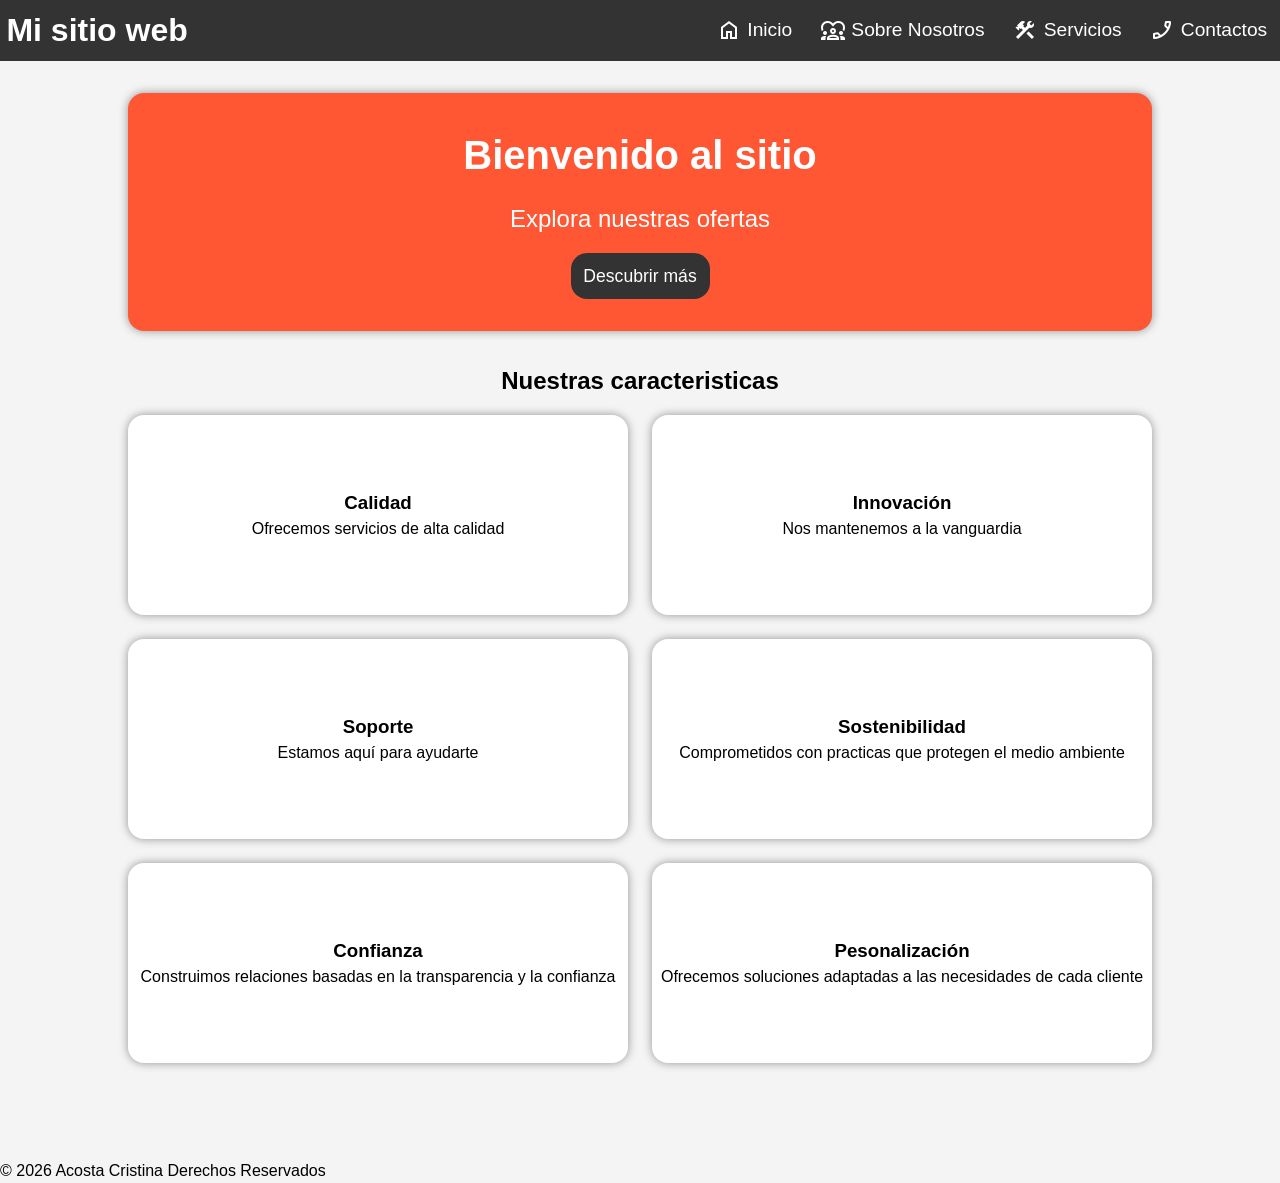
==== CSS/PFCSS/index.html @ 94db1ac9 "Header - Main" ====
<!DOCTYPE html>
<html lang="es">
<head>
    <meta charset="UTF-8">
    <link href="https://fonts.googleapis.com/css2?family=Material+Symbols+Outlined" rel="stylesheet" />
    <link rel="stylesheet" href="styles.css">
    <meta name="viewport" content="width=device-width, initial-scale=1.0">
    <title>Mi sitio Web</title>
</head>
<body>
<!--Header-->
    <header>
        <nav class="contenedor__nav">
            <h1 class="nav__title">Mi sitio web</h1>
            <ul class="nav__lista">
                <li><a href="" class="nav__links"><span class="material-symbols-outlined">home</span>Inicio</a></li>
                <li><a href="" class="nav__links"><span class="material-symbols-outlined">diversity_1</span>Sobre Nosotros</a></li>
                <li><a href="" class="nav__links"><span class="material-symbols-outlined">construction</span>Servicios</a></li>
                <li><a href="" class="nav__links"><span class="material-symbols-outlined">phone_enabled</span>Contactos</a></li>
            </ul>
        </nav>
    </header>
    <!--Main-->
    <main>
        <section class="main__banner">
            <h2 class="banner__title">Bienvenido al sitio</h2>
            <p class="banner__description">Explora nuestras ofertas</p>
            <button class="banner__button">Descubrir más</button>
        </section>
        <section class="caracteristicas__section">
            <h2 class="caracteristicas__title">Nuestras caracteristicas</h2>
            <div class="caracteristicas__container__articles">
                <article class="caracteristicas__card">
                    <h3>Calidad</h3>
                    <p>Ofrecemos servicios de alta calidad</p>
                </article>
                <article class="caracteristicas__card">
                    <h3>Innovación</h3>
                    <p>Nos mantenemos a la vanguardia</p>
                </article>
                <article class="caracteristicas__card">
                    <h3>Soporte</h3>
                    <p>Estamos aquí para ayudarte
                    </p>
                </article>
                <article class="caracteristicas__card">
                    <h3>Sostenibilidad</h3>
                    <p>Comprometidos con practicas que protegen el medio ambiente</p>
                </article>
                <article class="caracteristicas__card">
                    <h3>Confianza</h3>
                    <p>Construimos relaciones basadas en la transparencia y la confianza</p>
                </article>
                <article class="caracteristicas__card">
                    <h3>Pesonalización</h3>
                    <p>Ofrecemos soluciones adaptadas a las necesidades de cada cliente</p>
                </article>
            </div>
        </section>
    </main>
    <footer>
        <p>&copy; 2026 Acosta Cristina Derechos Reservados</p>
    </footer>
</body>
</html>
---- CSS/PFCSS/styles.css ----
*{
    margin: 0;
    padding: 0;
    box-sizing: border-box;
    font-family: "Lato",sans-serif;
 }

 :root{
    --bgColor:#f4f4f4;
    --bgColorOscuro:#333;
    --colorTexto:#fff;
    --colorTextoOscuro:#333;
    --colorBanner: #ff5733;
    --shadow: 0px 0px 10px rgba(0,0,0,0.4);
    --max-width: 2000px;
    --borderRadius:16px

 }
 body{
   background-color: var(--bgColor);
   line-height: 1.5;
 }
  /*Header*/
 header{
   background-color: var(--bgColorOscuro);
   padding: 0.4rem ;
 }
 .contenedor__nav{
   display: flex;
   color: var(--colorTexto);
   justify-content: space-between;
   align-items: center;
   max-width: var(--max-width);
   margin: 0 auto;
 }
 .nav__title{
  font-size: 2rem;
 }
 .nav__lista{
  list-style: none;
  display: flex;
  justify-content: space-around;
  align-items: center;
  gap: 1rem;
 }
 .nav__links{
  text-decoration: none;
  color: var(--colorTexto);
  display: flex;
  align-items: center;
  gap: 0.4rem;
  padding: 0.4rem;
  font-size: 1.2rem;
}
.nav__links:hover{
  transition: 0.3s ease;
  background-color: #98fc17;
  border-radius: var(--borderRadius);
}
/*Main*/
main{
  width: 80%;
  max-width: var(--max-width);
  margin: 0 auto;
  margin-top: 2rem;
}
.main__banner{
  background-color: var(--colorBanner);
  display: flex;
  flex-direction: column;
  justify-content: center;
  align-items: center;
  gap: 1rem;
  border-radius: var(--borderRadius);
  padding: 2rem 1.2rem;
  box-shadow: var(--shadow);
  color: var(--colorTexto);
}
.banner__title{
  font-size: 2.5rem;
}
.banner__description{
  font-size: 1.5rem;
}
.banner__button{
  background-color: var(--bgColorOscuro);
  color: var(--colorTexto);
  border-radius: var(--borderRadius);
  padding: 0.8rem;
  font-size: 1.1rem;
  border: none;
}
.banner__button:hover{
  background-color: #555;
  cursor: pointer;
}
.caracteristicas__section{
  width: 100%;
  margin: 0 auto;
  margin-top: 2rem;
}
.caracteristicas__title{
  text-align: center;
  margin-bottom: 1rem;
}
.caracteristicas__card{
  box-shadow: var(--shadow);
  background-color: #fff;
  border-radius: var(--borderRadius);
  padding: 0.4rem;
  display: flex;
  flex-direction: column;
  justify-content: center;
  align-items: center;
  height: 200px;
}
.caracteristicas__container__articles{
  display: grid;
  text-align: center;
  grid-template-columns: repeat(2,1fr);
  gap: 1.5rem;
  margin-bottom: 6rem;
  text-align: center;
}
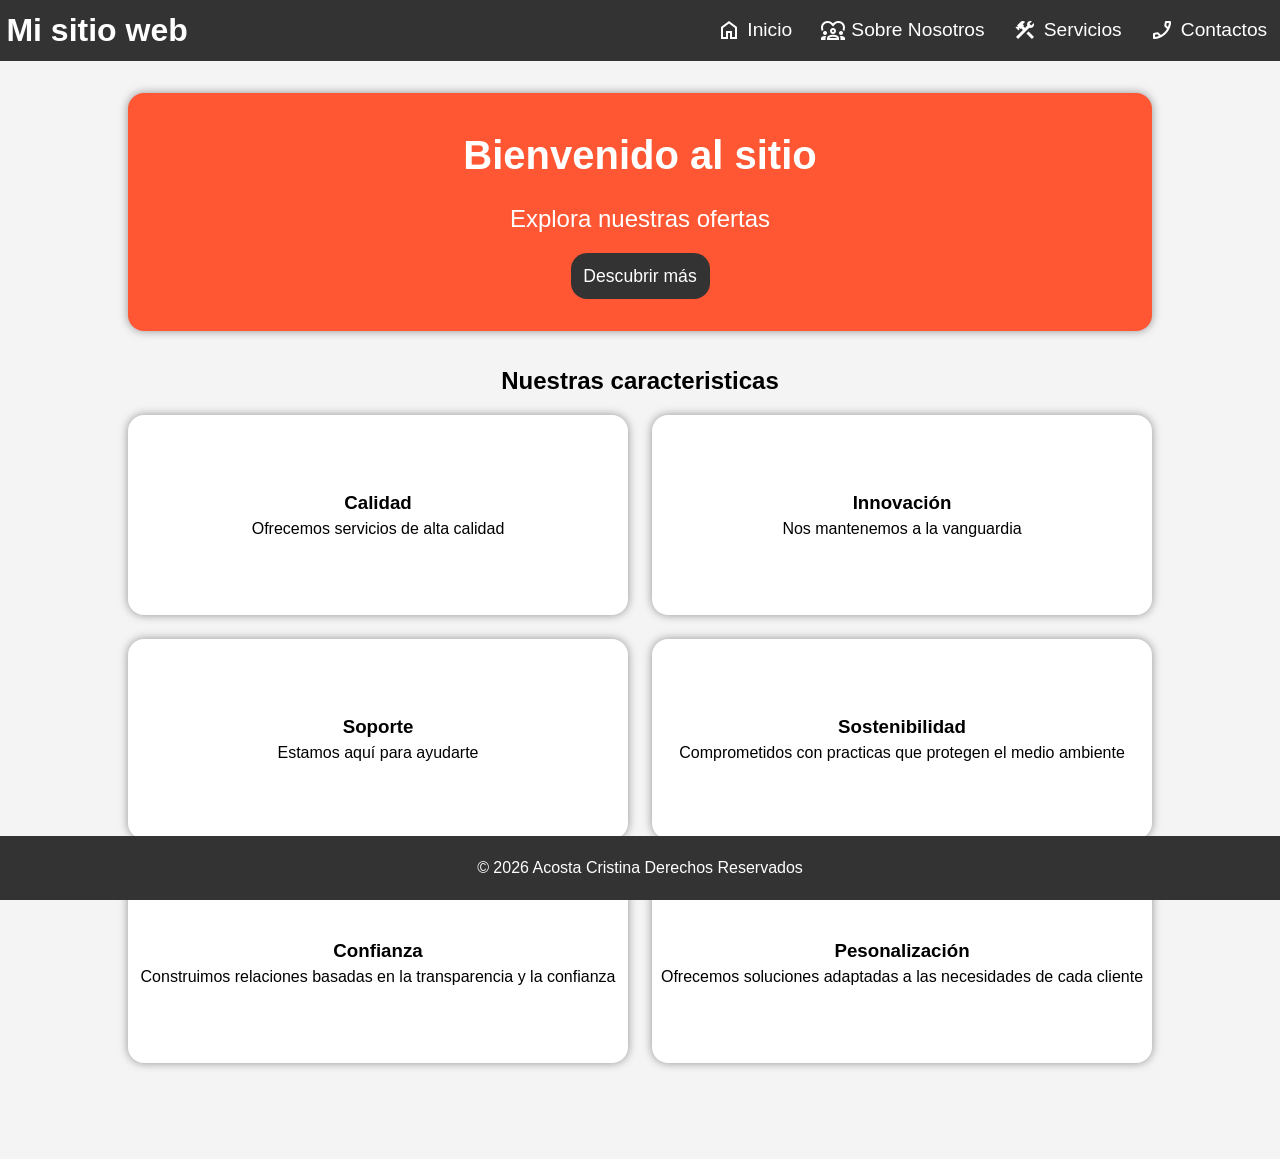
==== commit a4649c20: "FOOTER" ====
--- a/CSS/PFCSS/index.html
+++ b/CSS/PFCSS/index.html
@@ -58,8 +58,9 @@
             </div>
         </section>
     </main>
+<!--FOOTER-->
     <footer>
-        <p>&copy; 2026 Acosta Cristina Derechos Reservados</p>
+        <p class="footer__description">&copy; 2026 Acosta Cristina Derechos Reservados</p>
     </footer>
 </body>
 </html>
--- a/CSS/PFCSS/styles.css
+++ b/CSS/PFCSS/styles.css
@@ -121,4 +121,20 @@
   gap: 1.5rem;
   margin-bottom: 6rem;
   text-align: center;
+}
+/*FOOTER*/
+footer{
+  background-color: var(--bgColorOscuro);
+  position: fixed;
+  color: var(--colorTexto);
+  bottom: 0;
+  width: 100%;
+  height: 4rem;
+  display:flex;
+  justify-content: center;
+  align-items: center;
+}
+.footer__description{
+  font-size: 1rem;
+  text-align: center;
 }
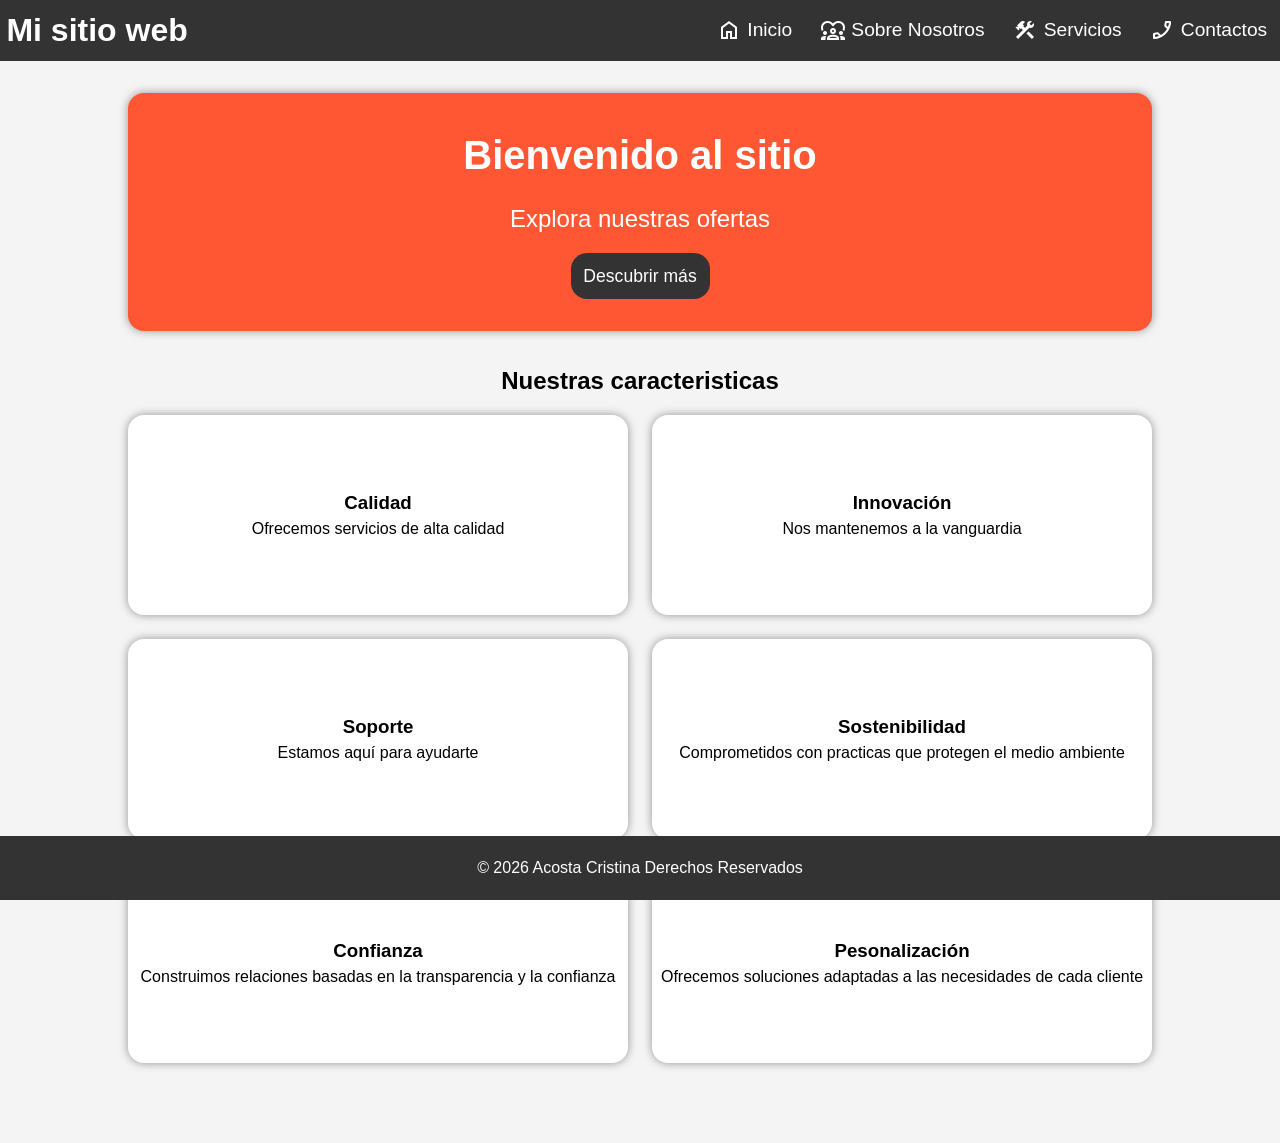
==== commit a9c1b01f: "PDF del trabajo" ====
--- a/CSS/PFCSS/index.html
+++ b/CSS/PFCSS/index.html
@@ -12,12 +12,17 @@
     <header>
         <nav class="contenedor__nav">
             <h1 class="nav__title">Mi sitio web</h1>
+            <!--Navegación -->
             <ul class="nav__lista">
-                <li><a href="" class="nav__links"><span class="material-symbols-outlined">home</span>Inicio</a></li>
-                <li><a href="" class="nav__links"><span class="material-symbols-outlined">diversity_1</span>Sobre Nosotros</a></li>
-                <li><a href="" class="nav__links"><span class="material-symbols-outlined">construction</span>Servicios</a></li>
-                <li><a href="" class="nav__links"><span class="material-symbols-outlined">phone_enabled</span>Contactos</a></li>
+                <li><a  class="nav__links"><span class="material-symbols-outlined">home</span>Inicio</a></li>
+                <li><a  class="nav__links"><span class="material-symbols-outlined">diversity_1</span>Sobre Nosotros</a></li>
+                <li><a  class="nav__links"><span class="material-symbols-outlined">construction</span>Servicios</a></li>
+                <li><a  class="nav__links"><span class="material-symbols-outlined">phone_enabled</span>Contactos</a></li>
             </ul>
+                        <!--Navegación Mobile-->
+            <div class="nav__toggleMobile">
+                <span class="material-symbols-outlined">menu</span>
+            </div>
         </nav>
     </header>
     <!--Main-->
--- a/CSS/PFCSS/styles.css
+++ b/CSS/PFCSS/styles.css
@@ -35,6 +35,15 @@
  }
  .nav__title{
   font-size: 2rem;
+ }
+ .nav__toggleMobile{
+  display: flex;
+  justify-content: center;
+  align-items: center;
+  width: 20px;
+  height: 20px;
+  display: none;
+
  }
  .nav__lista{
   list-style: none;
@@ -121,6 +130,7 @@
   gap: 1.5rem;
   margin-bottom: 6rem;
   text-align: center;
+  margin-bottom: 5rem  ;
 }
 /*FOOTER*/
 footer{
@@ -137,4 +147,17 @@
 .footer__description{
   font-size: 1rem;
   text-align: center;
+}
+/*MEDIAQUERIES*/
+@media screen and (max-width:768px){
+  .caracteristicas__container__articles{
+    grid-template-columns: 1fr;
+  }  
+  .nav__lista{
+    display: none;
+  }
+  .nav__toggleMobile{
+    display: block;
+    cursor: pointer;
+  }
 }
